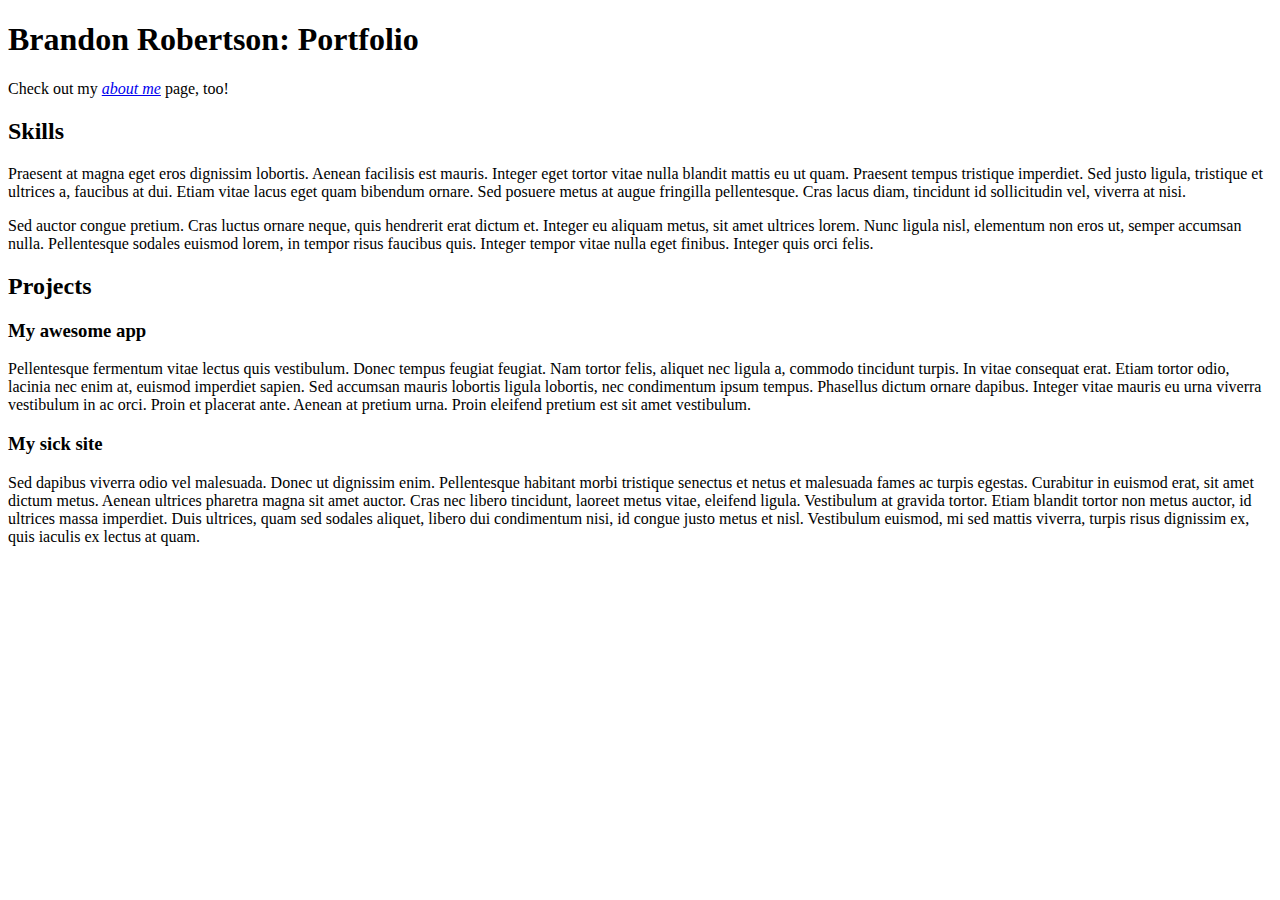
==== portfolio.html @ e3e84d8e "Update names in portfolio and index" ====
<!DOCTYPE html>
<html lang="en">
  <head>
    <meta charset="UTF-8" />
    <meta name="viewport" content="width=device-width, initial-scale=1.0" />
    <link rel="stylesheet" href="./styles/main.css" />
    <title>Portfolio</title>
  </head>
  <body>
    <h1>Brandon Robertson: Portfolio</h1>

    <nav>
      <p>
        Check out my <a href="./index.html"><em>about me</em></a> page, too!
      </p>
    </nav>

    <section>
      <h2>Skills</h2>

      <p>
        Praesent at magna eget eros dignissim lobortis. Aenean facilisis est
        mauris. Integer eget tortor vitae nulla blandit mattis eu ut quam.
        Praesent tempus tristique imperdiet. Sed justo ligula, tristique et
        ultrices a, faucibus at dui. Etiam vitae lacus eget quam bibendum
        ornare. Sed posuere metus at augue fringilla pellentesque. Cras lacus
        diam, tincidunt id sollicitudin vel, viverra at nisi.
      </p>

      <p>
        Sed auctor congue pretium. Cras luctus ornare neque, quis hendrerit erat
        dictum et. Integer eu aliquam metus, sit amet ultrices lorem. Nunc
        ligula nisl, elementum non eros ut, semper accumsan nulla. Pellentesque
        sodales euismod lorem, in tempor risus faucibus quis. Integer tempor
        vitae nulla eget finibus. Integer quis orci felis.
      </p>
    </section>

    <section>
      <h2>Projects</h2>

      <div class="project">
        <h3>My awesome app</h3>

        <p>
          Pellentesque fermentum vitae lectus quis vestibulum. Donec tempus
          feugiat feugiat. Nam tortor felis, aliquet nec ligula a, commodo
          tincidunt turpis. In vitae consequat erat. Etiam tortor odio, lacinia
          nec enim at, euismod imperdiet sapien. Sed accumsan mauris lobortis
          ligula lobortis, nec condimentum ipsum tempus. Phasellus dictum ornare
          dapibus. Integer vitae mauris eu urna viverra vestibulum in ac orci.
          Proin et placerat ante. Aenean at pretium urna. Proin eleifend pretium
          est sit amet vestibulum.
        </p>
      </div>

      <div class="project">
        <h3>My sick site</h3>

        <p>
          Sed dapibus viverra odio vel malesuada. Donec ut dignissim enim.
          Pellentesque habitant morbi tristique senectus et netus et malesuada
          fames ac turpis egestas. Curabitur in euismod erat, sit amet dictum
          metus. Aenean ultrices pharetra magna sit amet auctor. Cras nec libero
          tincidunt, laoreet metus vitae, eleifend ligula. Vestibulum at gravida
          tortor. Etiam blandit tortor non metus auctor, id ultrices massa
          imperdiet. Duis ultrices, quam sed sodales aliquet, libero dui
          condimentum nisi, id congue justo metus et nisl. Vestibulum euismod,
          mi sed mattis viverra, turpis risus dignissim ex, quis iaculis ex
          lectus at quam.
        </p>
      </div>
    </section>
  </body>
</html>
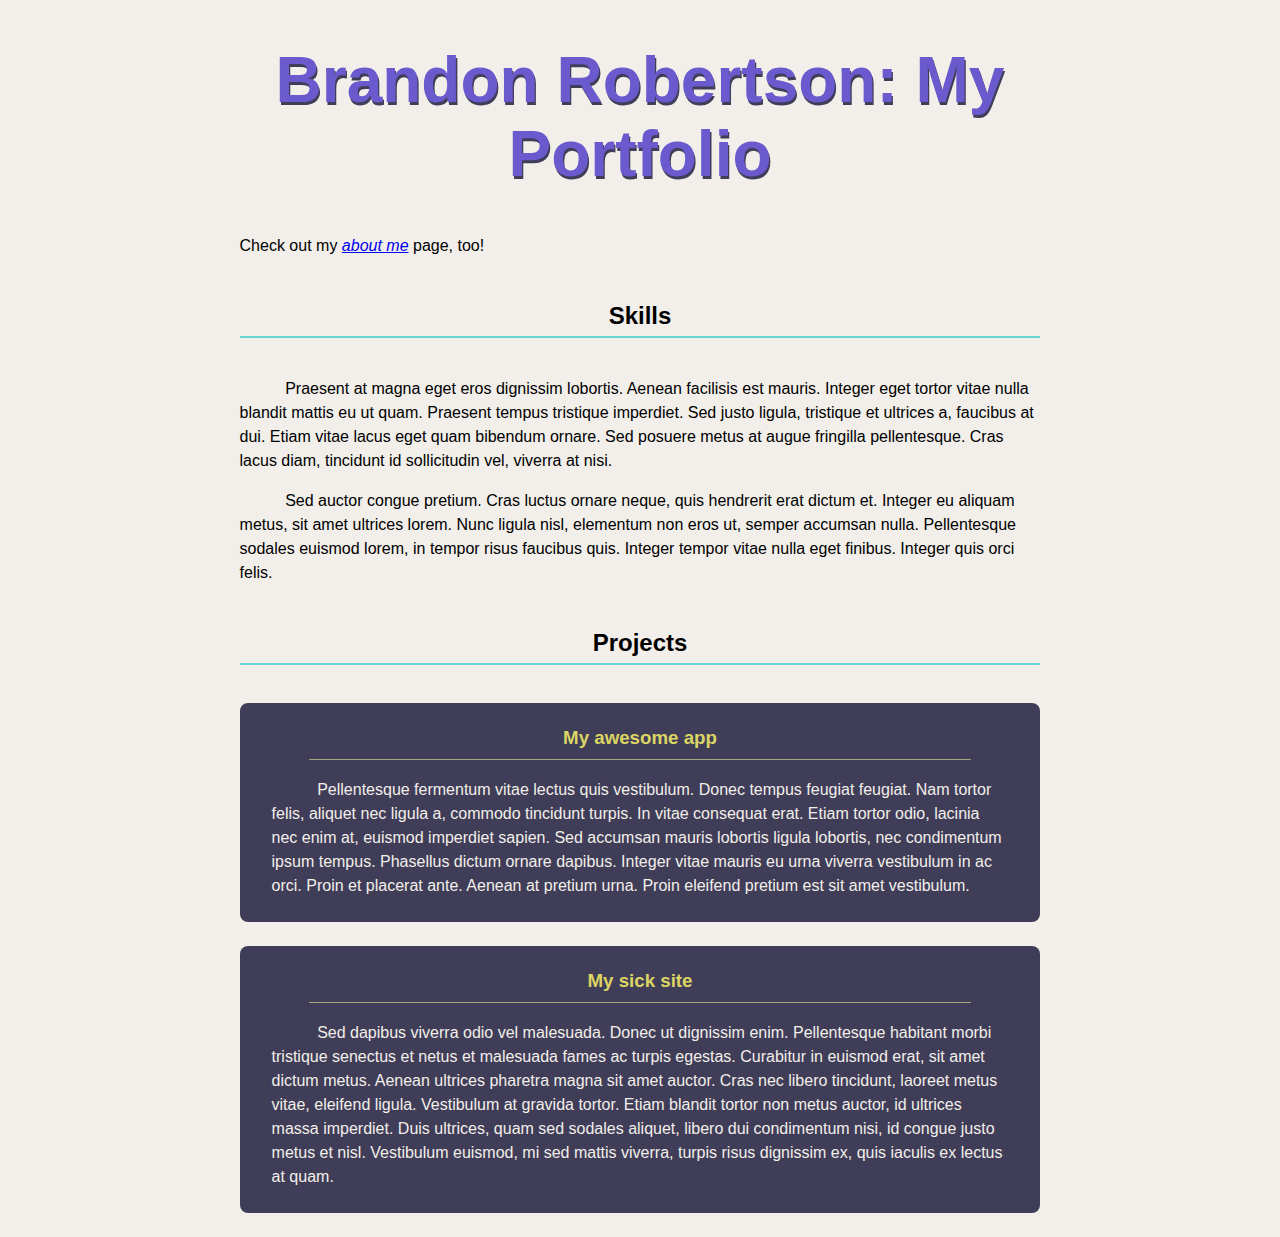
==== commit 65ec8f0f: "Changed wording for title" ====
--- a/portfolio.html
+++ b/portfolio.html
@@ -7,7 +7,7 @@
     <title>Portfolio</title>
   </head>
   <body>
-    <h1>Brandon Robertson: Portfolio</h1>
+    <h1>Brandon Robertson: My Portfolio</h1>
 
     <nav>
       <p>
--- a/styles/main.css
+++ b/styles/main.css
@@ -0,0 +1,60 @@
+/*
+ * https://coolors.co/f2efea-fc7753-66d7d1-403d58-dbd56e
+ *
+ * #F2EFEA - Isabelline
+ * #FC7753 - Coral
+ * #66D7D1 - Tiffany Blue
+ * #403D58 - English Violet
+ * #DBD56E - Straw
+ */
+
+:root {
+    font-family: sans-serif;
+    background-color: #F2EFEA;
+    color: black;
+}
+
+body {
+    max-width: 90ch;
+    margin: 0 auto;
+    line-height: 1.5;
+}
+
+h1, h2, h3 {
+    text-align: center;
+    line-height: normal;
+}
+
+h1 {
+    font-size: 4em;
+    font-weight: 900;
+    text-shadow: 0.02em 0.04em #403D58;
+    color: slateblue;
+}
+
+h2 {
+    border-bottom: 0.1em solid #66D7D1;
+    padding: 0.25em;
+    margin: 1.6em 0;
+}
+
+section p {
+    text-indent: 2.85em;
+}
+
+.project {
+    background-color: #403D58;
+    color: #F2EFEA;
+    padding: 0.5em 2em;
+    border-radius: 0.5em;
+    margin-bottom: 1.5em;
+}
+
+.project h3 {
+    color: #DBD563;
+    margin-top: 1rem;
+    margin-left: 2em;
+    margin-right: 2em;
+    border-bottom: 0.1em solid #a6a57a;
+    padding-bottom: 0.5em;
+}
